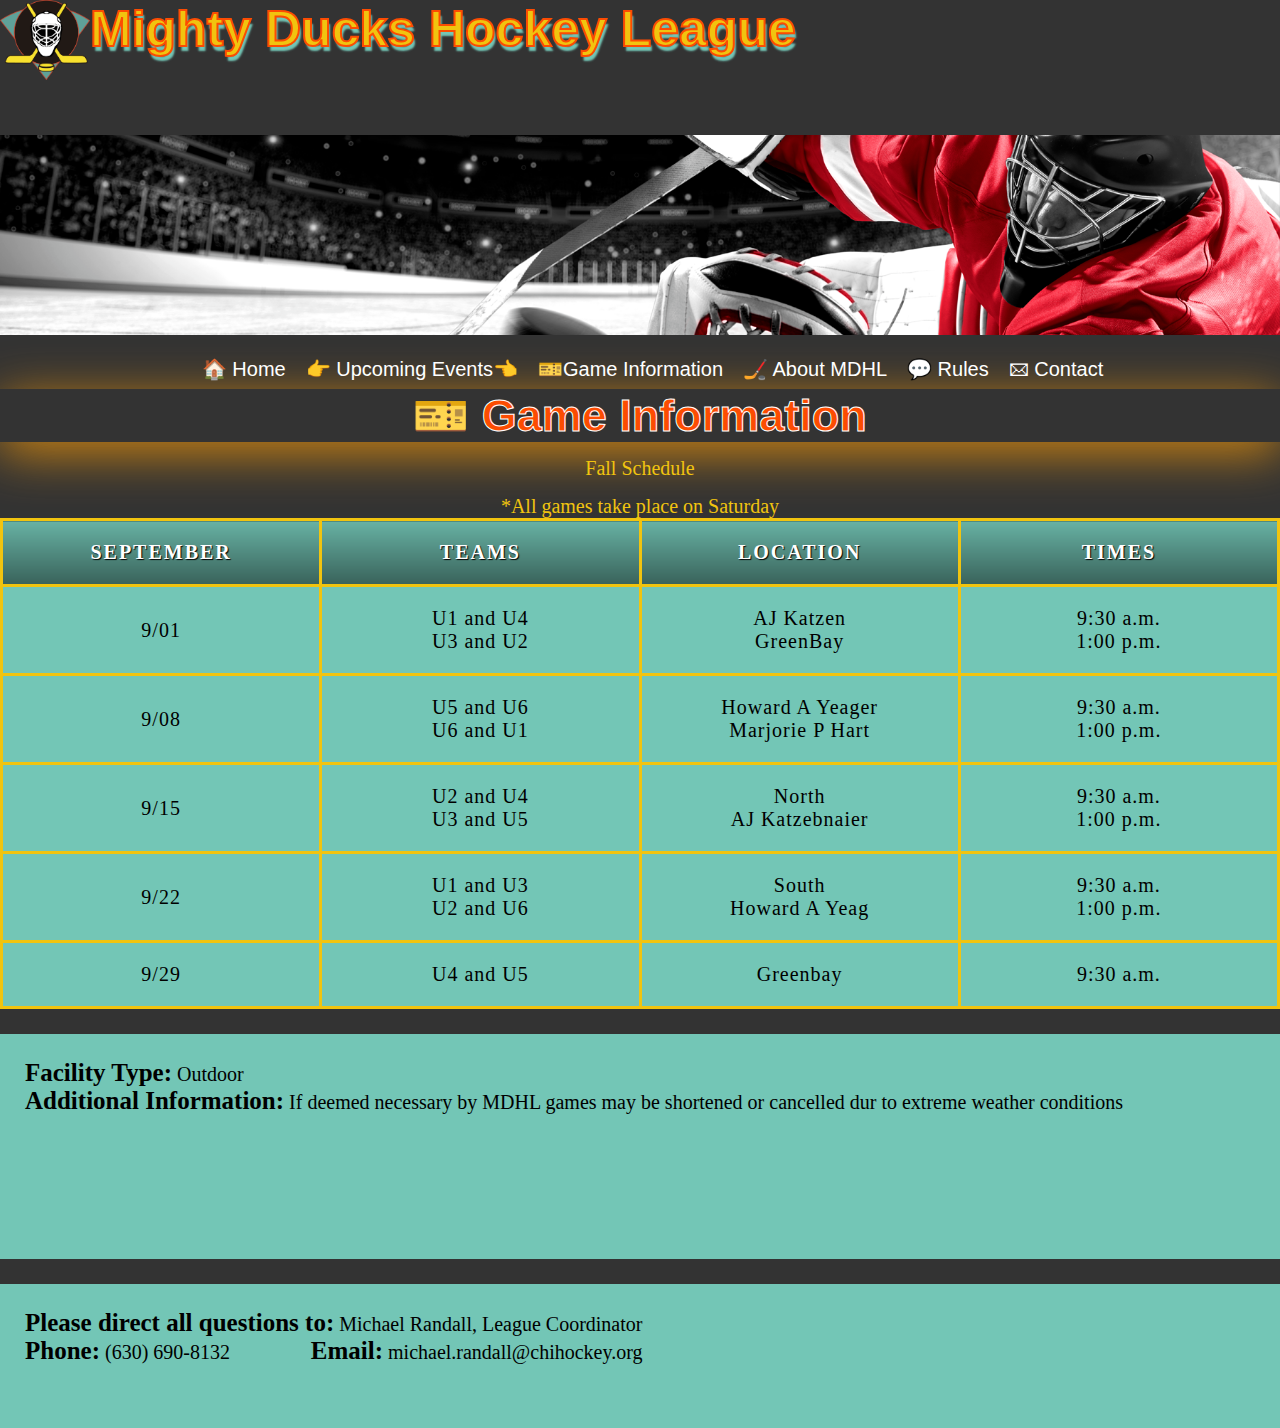
==== information.html @ d74588cf "Task03" ====
<!DOCTYPE html>
<html lang="en">
<head>
    <meta charset="UTF-8">
    <meta http-equiv="X-UA-Compatible" content="IE=edge">
    <meta name="viewport" content="width=device-width, initial-scale=1.0">
    <link rel="stylesheet" href="style.css">
    <title>Game Information</title>
    <link rel="shortcut icon" href="./assets/img/Logo-Mighty-ducks-01.ico">
</head>

<body>
        <!--Inicio de Header-->
        <header>
            <div class="container-flex">
                <div>
                    <img id="img-logo" src="./assets/img/logoMDHL.png" alt="logoMDHL">
                </div>
                <div class="container-title">
                    <h1>Mighty Ducks Hockey League</h1>
                </div>
            </div>
            <div class="container-img">
                <img id="header" src="./assets/img/header.png" alt="MDHL">
            </div>
        </header>
    
        <!--Inicio de Barra de Navegación-->
        <nav>
            <div class="menu">
                <ul>
                    <li><a href="./index.html" class="nav-enlace">&#127968; Home</a></li>
                    <li><a href="./events.html" class="nav-enlace">&#128073; Upcoming Events&#128072;</a></li>
                    <li><a href="#" class="nav-enlace">&#127915;Game Information</a></li>
                    <li><a href="./about.html" class="nav-enlace">&#127954; About MDHL</a></li>
                    <li><a href="./rules.html" class="nav-enlace">&#128172; Rules</a></li>
                    <li><a href="./contact.html" class="nav-enlace">&#128386; Contact</a></li>
                </ul>
            </div>   
        </nav>
    <!--Inicio Contenido de Game Information-->
    <div class="about-color">
        <h2>&#127915; Game Information</h2>
    </div>

    <div class="container-tabla">
        <table>
            <caption>Fall Schedule</caption>
            <caption>*All games take place on Saturday</caption>
            <thead>
                <tr>
                    <th scope="col">SEPTEMBER</th>
                    <th scope="col">TEAMS</th>
                    <th scope="col">LOCATION</th>
                    <th scope="col">TIMES</th>
                </tr>
                <tbody>
                    <tr>
                        <td>9/01</td>
                        <td>
                            <p>U1 and U4</p>
                            <p>U3 and U2</p>
                        </td>
                        
                        <td>
                            <p>AJ Katzen</p>
                            <p>GreenBay</p>
                        </td>
                        <td>
                            <p>9:30 a.m.</p>
                            <p>1:00 p.m.</p>
                        </td>
                      </tr>
                </tbody>
                <tbody>
                    <tr>
                        <td>9/08</td>
                        <td>
                            <p>U5 and U6</p>
                            <p>U6 and U1</p>
                        </td>
                        
                        <td>
                            <p>Howard A Yeager</p>
                            <p>Marjorie P Hart</p>
                        </td>
                        <td>
                            <p>9:30 a.m.</p>
                            <p>1:00 p.m.</p>
                        </td>
                      </tr>
                </tbody>

                <tbody>
                    <tr>
                        <td>9/15</td>
                        <td>
                            <p>U2 and U4</p>
                            <p>U3 and U5</p>
                        </td>
                        
                        <td>
                            <p>North</p>
                            <p>AJ Katzebnaier</p>
                        </td>
                        <td>
                            <p>9:30 a.m.</p>
                            <p>1:00 p.m.</p>
                        </td>
                      </tr>
                    </tbody>
                      <tbody>
                        <tr>
                            <td>9/22</td>
                            <td>
                                <p>U1 and U3</p>
                                <p>U2 and U6</p>
                            </td>
                            
                            <td>
                                <p>South</p>
                                <p>Howard A Yeag</p>
                            </td>
                            <td>
                                <p>9:30 a.m.</p>
                                <p>1:00 p.m.</p>
                            </td>
                          </tr>
                    </tbody>
                    <tbody>
                        <tr>
                            <td>9/29</td>
                            <td>
                                <p>U4 and U5</p>
                            </td>
                            
                            <td>
                                <p>Greenbay</p>
                            </td>
                            <td>
                                <p>9:30 a.m.</p>
                            </td>
                          </tr>
                    </tbody>
        </table>
    </div>

    <div class="container-info">
        <div class="info01">
            <article>
                <p><span>Facility Type:</span> Outdoor</p>
                <p><span>Additional Information:</span> If deemed necessary by MDHL games may be shortened or cancelled dur to extreme weather conditions</p>
            </article>
        </div>
         <div class="info02">
            <article>
                <p><span>Please direct all questions to:</span> Michael Randall, League Coordinator</p>
                <div class="tel-correo">
                    <p><span>Phone:</span> (630) 690-8132</p>
                    <p><span>Email:</span> michael.randall@chihockey.org</p>
                </div>
            </article>
        </div>
    </div>
</body>
</html>
---- style.css ----
*{
    padding: 0;
    margin: 0;
    box-sizing: border-box;
}
body{
    background-color: #333;
}
.container-flex{
    height: 15vh;
    display: flex;
    
}

#img-logo{
    width: 90px;
    height: 80px;
}

h1{
    color: #F1C40F;
    -webkit-text-stroke: 2px #FC4C02;
    font-size: 50px; 
    text-shadow: 2px 5px 2px #73C6B6 ;
    font-family: Verdana, Geneva, Tahoma, sans-serif;
    
}

#header{
    width: 100%;
    height: 200px;
    object-fit: cover;
}

/*Inicio estilo Index*/

.container{
    width: 100%;
    position: relative;
    display: flex;
    font-family: consolas;
}

.container .card{
    position: relative;
    cursor: pointer;
}

.container .card .face{
    width: 268px;
    height: 200px;
    transition: 0.5s;
    align-items: flex-start;
    
}

.container .card .face.face1{
    position: relative;
    background: #333;
    display: flex;
    justify-content: center;
    align-items: center;
    z-index: 1;
    transform: translateY(100px);
}

.container .card:hover .face.face1{
    background: #F1C40F;
    transform: translateY(0);
}

.container .card .face.face1 .content{
    opacity: 1;
    transition: 0.5s;
}

.container .card:hover .face.face1 .content{
    opacity: 1;
}

.container .card .face.face1 .content img{
    max-width: 100px;
}

.container .card .face.face1 .content h3{
    margin: 10px 0 0;
    padding: 0;
    color: #fff;
    text-align: center;
    font-size: 1.5em;
}

.container .card .face.face2{
    position: relative;
    background: #fff;
    display: flex;
    justify-content: center;
    align-items: center;
    padding: 20px;
    box-sizing: border-box;
    box-shadow: 0 20px 50px rgba(0, 0, 0, 0.8);
    transform: translateY(-100px);
}

.container .card:hover .face.face2{
    transform: translateY(0);
}

.container .card .face.face2 .content p{
    margin: 0;
    padding: 0;
}

.container .card .face.face2 .content a{
    margin: 15px 0 0;
    display:  inline-block;
    text-decoration: none;
    font-weight: 900;
    color: #333;
    padding: 5px;
    border: 1px solid #333;
}

.container .card .face.face2 .content a:hover{
    background: #333;
    color: #fff;
}

/*Inicio Estilo Barra de Navegación*/

.menu ul {
    position: absolute;
    list-style: none;
    display: flex;
    justify-content: center;
    width: 100%;
    overflow: hidden;
 }
  
.menu li a {
    float: right;
    padding: 10px;
    list-style-type: none;
    text-align: left;
}

.nav-enlace{
    line-height: 2;
    text-decoration:none;
    display: block;
    color:white;
    font-family: 'Segoe UI', Tahoma, Geneva, Verdana, sans-serif;
    font-size: 20px;
    
    
}

a:hover {
    color:#F1C40F;
  }

/*Inicio Estilo de About MDHL*/


.about-color{
    margin-top: 50px;
    color: #FC4C02;
    box-sizing: border-box;
    box-shadow: 0 10px 50px #D68910 ;
    -webkit-text-stroke: 1px white;
    text-align: center;
    font-size: 30px;
    font-family: Verdana, Geneva, Tahoma, sans-serif;
}

.container-about .about-info h3{
    margin-top: 25px;
    padding: 25px;
    height: 10vh;
    width: 100%;
    display: flex;
    font-family: consolas;
    background-color: #73C6B6;
    font-size: 30px;
}

.container-about .about-info p{
    padding: 25px;
    height: 30vh;
    width: 100%;
    display: flex;
    font-family: consolas;
    background-color: #F1C40F;
    font-size: 25px;

}

/*Inicio estilo de Events*/

.container-evento h3{
    margin-top: 25px;
    padding: 25px;
    height: 10vh;
    width: 100%;
    display: flex;
    font-family: consolas;
    background-color: #73C6B6;
    font-size: 30px;
}

.container-evento p{
    padding: 25px;
    height: 10vh;
    width: 100%;
    display: flex;
    font-family: consolas;
    background-color: #F1C40F;
    font-size: 25px;

}

/*Inicio Estilo de Game Information*/

.container-tabla table{
    table-layout: fixed;
    width: 100%;
    border-collapse: collapse;
    font-size: 20px;
    font-family: consolas;
    background-color: #73C6B6;
}
 
caption{
    margin-top: 15px;
    color: #F1C40F;
}

th {
    letter-spacing: 2px;
    background: linear-gradient(to bottom, rgba(0,0,0,0.1), rgba(0,0,0,0.5));
}
  
td {
    letter-spacing: 1px;
}

thead{
    color: white;
    text-shadow: 1px 1px 1px black;
}
  
  
tbody td {
    text-align: center;
}
  
th, td {
    padding: 20px;
    border: 3px solid #F1C40F;
}

.info01{
    margin-top: 25px;
    padding: 25px;
    height: 25vh;
    width: 100%;
    display: flex;
    font-family: consolas;
    background-color: #73C6B6;
}  


.info02{
    margin-top: 25px;
    padding: 25px;
    height: 16vh;
    width: 100%;
    display: flex;
    font-family: consolas;
    background-color: #73C6B6;
} 

.tel-correo{
    display: flex;
    justify-content: space-between;
}

span{
    font-size: 25px;
    font-weight: bold;
}

p{
    font-size: 20px;
}

/*Inicio de Estilo de Rules*/

.title-rules{
    margin-top: 25px;
    padding-left: 25px;
    height: 25vh;
    width: 100%;
    text-align: center;
   font-family: consolas;
    background-color: #73C6B6;

}

.rules-title{
    margin-top: 25px;
    height: 25vh;
    width: 100%;
    font-family: consolas;
    background-color: #73C6B6;
}

.container-rules01{
    margin-top: 25px;
    padding-left:  25px;
    height: 25vh;
    width: 100%;
    display: flex;
    font-family: consolas;
    background-color: #73C6B6;
}

.container-rules02{
    margin-top: 25px;
    padding: 25px;
    height: 70vh;
    width: 100%;
    display: flex;
    font-family: consolas;
    background-color: #73C6B6;
}

.container-rules03{
    margin-top: 25px;
    padding-left:  25px;
    height: 30vh;
    width: 100%;
    display: flex;
    font-family: consolas;
    background-color: #73C6B6;
}


#lower-latin{
    padding-left: 25px;
    list-style-type: lower-latin;

}
#rule-text{
    padding-left: 25px;
    list-style-type: circle;
}


h4{
    font-size: 35px;
    font-weight: bold;
}

h5{
    font-size: 30px;
    font-weight: bold;
}


ul { 
    list-style-type: decimal;
    padding-left: 25px; 
}

/*Inicio de Estilo de Contact*/

.correo{
    margin-top: 25px;
    padding-left:  25px;
    height: 15vh;
    width: 100%;
    display: flex;
    flex-direction: column;
    font-family: consolas;
    background-color: #73C6B6;
}

.correo p{
    font-size: 30px; 
}

.correo a{
    color:#333;
    font-weight: bold;
}
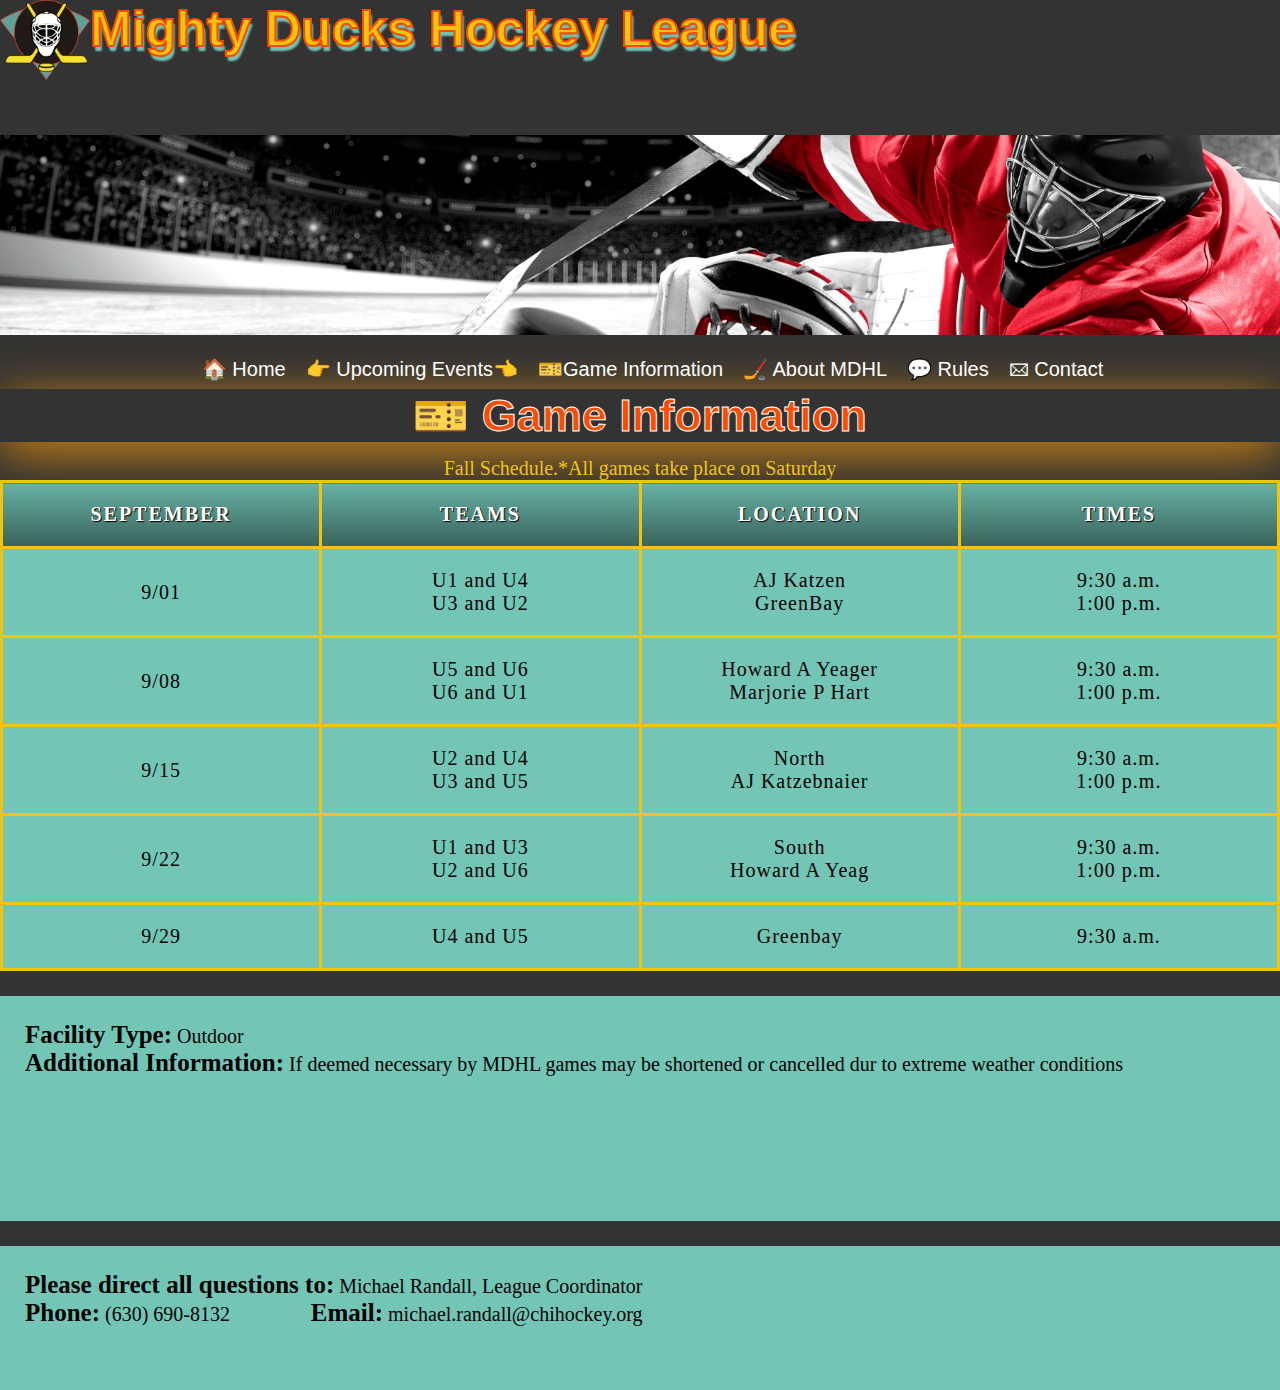
==== commit 26edda4d: "Corrección" ====
--- a/information.html
+++ b/information.html
@@ -45,8 +45,7 @@
 
     <div class="container-tabla">
         <table>
-            <caption>Fall Schedule</caption>
-            <caption>*All games take place on Saturday</caption>
+            <caption>Fall Schedule.*All games take place on Saturday</caption>
             <thead>
                 <tr>
                     <th scope="col">SEPTEMBER</th>
